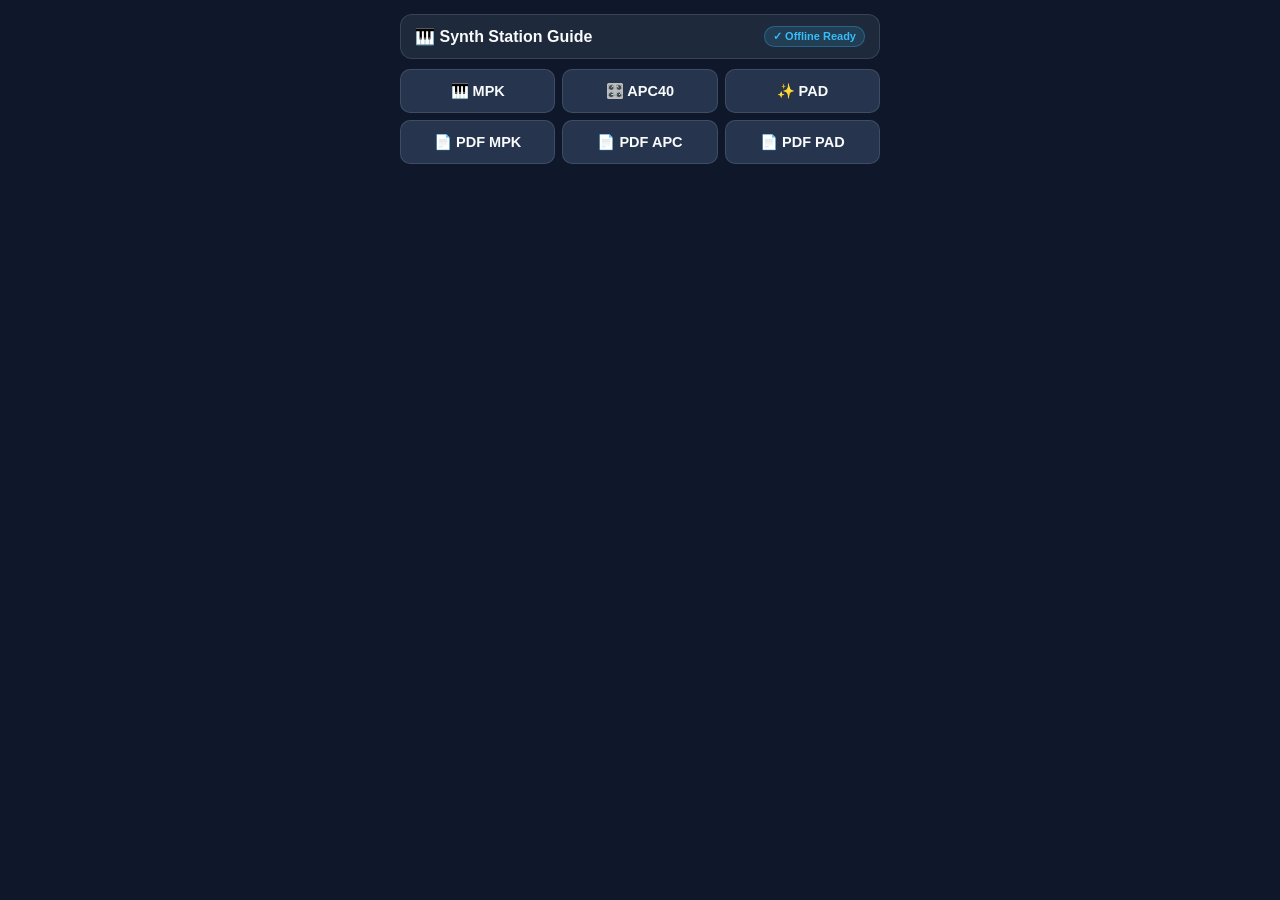
==== manual/index.html @ 64d67d26 "feat(manual): add offline-ready Telegram Mini-App & PWA guide with 3 instrument PDFs" ====
<!DOCTYPE html>
<html lang="en">
<head>
  <meta charset="UTF-8">
  <meta name="viewport" content="width=device-width, initial-scale=1.0, maximum-scale=1.0, user-scalable=no">
  <meta name="theme-color" content="#0f172a">
  <meta name="apple-mobile-web-app-capable" content="yes">
  <meta name="apple-mobile-web-app-status-bar-style" content="black-translucent">
  <title>Synth Station Guide (MPK · APC40 · PAD)</title>
  <link rel="manifest" href="./manifest.json">
  <link rel="icon" href="../favicon.svg" type="image/svg+xml">
  <script src="https://telegram.org/js/telegram-web-app.js" async></script>
  <style>
    :root {
      --bg: #0f172a;
      --card: #1e293b;
      --btn: #26354d;
      --btn-hover: #334155;
      --btn-border: rgba(148, 163, 184, 0.22);
      --text: #f8fafc;
      --muted: #94a3b8;
      --accent: #38bdf8;
    }
    * { box-sizing: border-box; -webkit-tap-highlight-color: transparent; }
    body {
      margin: 0;
      padding: 14px 12px 28px;
      font-family: -apple-system, BlinkMacSystemFont, "Segoe UI", Roboto, Helvetica, Arial, sans-serif;
      background: var(--bg);
      color: var(--text);
      min-height: 100vh;
    }
    .wrap {
      max-width: 480px;
      margin: 0 auto;
    }
    .topbar {
      display: flex;
      align-items: center;
      justify-content: space-between;
      background: var(--card);
      border: 1px solid var(--btn-border);
      border-radius: 12px;
      padding: 11px 14px;
      margin-bottom: 10px;
    }
    .title {
      font-size: 16px;
      font-weight: 700;
      line-height: 1.25;
    }
    .pill {
      font-size: 11px;
      font-weight: 600;
      padding: 3px 8px;
      border-radius: 999px;
      background: rgba(56, 189, 248, 0.14);
      color: var(--accent);
      border: 1px solid rgba(56, 189, 248, 0.3);
      white-space: nowrap;
    }
    .grid-1 {
      display: flex;
      flex-direction: column;
      gap: 7px;
    }
    .grid-2 {
      display: grid;
      grid-template-columns: 1fr 1fr;
      gap: 7px;
    }
    .grid-3 {
      display: grid;
      grid-template-columns: 1fr 1fr 1fr;
      gap: 7px;
    }
    .tg-btn {
      appearance: none;
      width: 100%;
      background: var(--btn);
      color: var(--text);
      border: 1px solid var(--btn-border);
      border-radius: 10px;
      padding: 12px 13px;
      font-size: 14.5px;
      font-weight: 600;
      text-align: center;
      cursor: pointer;
      text-decoration: none;
      display: flex;
      align-items: center;
      justify-content: center;
      line-height: 1.25;
      transition: background 0.12s ease, transform 0.06s ease;
    }
    .grid-1 .tg-btn {
      justify-content: flex-start;
      text-align: left;
    }
    .tg-btn:active {
      background: var(--btn-hover);
      transform: scale(0.99);
    }
    .tg-btn.back {
      margin-top: 8px;
      background: rgba(30, 41, 59, 0.85);
      color: var(--muted);
      justify-content: center;
      text-align: center;
    }
    .modal-backdrop {
      position: fixed;
      inset: 0;
      background: rgba(2, 6, 23, 0.72);
      display: none;
      align-items: center;
      justify-content: center;
      padding: 18px;
      z-index: 100;
    }
    .modal-backdrop.open { display: flex; }
    .modal {
      background: var(--card);
      border: 1px solid rgba(148, 163, 184, 0.32);
      border-radius: 14px;
      max-width: 380px;
      width: 100%;
      padding: 16px 16px 13px;
      box-shadow: 0 18px 40px rgba(0, 0, 0, 0.55);
    }
    .modal-body {
      white-space: pre-line;
      font-size: 14.5px;
      line-height: 1.45;
      color: var(--text);
      margin-bottom: 14px;
    }
    .modal-ok {
      width: 100%;
      background: rgba(56, 189, 248, 0.18);
      color: var(--accent);
      border: 1px solid rgba(56, 189, 248, 0.38);
      border-radius: 9px;
      padding: 10px;
      font-size: 14.5px;
      font-weight: 700;
      cursor: pointer;
    }
  </style>
</head>
<body>
  <div class="wrap">
    <div class="topbar">
      <div class="title" id="page-title">🎹 Synth Hub</div>
      <div class="pill" id="offline-pill">Offline App</div>
    </div>
    <div id="btn-container"></div>
    <div id="back-container"></div>
  </div>

  <div class="modal-backdrop" id="modal-backdrop" onclick="closeModal()">
    <div class="modal" onclick="event.stopPropagation()">
      <div class="modal-body" id="modal-body"></div>
      <button class="modal-ok" onclick="closeModal()">OK</button>
    </div>
  </div>

  <script>
    let MENUS = {};
    let currentPage = "synth_hub";

    function showPopup(text) {
      const tg = window.Telegram && window.Telegram.WebApp;
      if (tg && typeof tg.showAlert === "function" && tg.initData) {
        try { tg.showAlert(text); return; } catch (_) {}
      }
      document.getElementById("modal-body").textContent = text;
      document.getElementById("modal-backdrop").classList.add("open");
    }

    function closeModal() {
      document.getElementById("modal-backdrop").classList.remove("open");
    }

    function render(pageId, pushHash = true) {
      const page = MENUS[pageId] || MENUS["synth_hub"];
      if (!page) return;
      currentPage = pageId;
      if (pushHash) history.replaceState(null, "", "#" + pageId);

      document.getElementById("page-title").innerHTML = page.title;
      const box = document.getElementById("btn-container");
      box.className = page.layout === "3col" ? "grid-3" : (page.layout === "2col" ? "grid-2" : "grid-1");
      box.innerHTML = "";

      (page.items || []).forEach((it) => {
        if (it.pdf) {
          const a = document.createElement("a");
          a.className = "tg-btn";
          a.href = it.pdf;
          a.target = "_blank";
          a.rel = "noopener";
          a.textContent = it.label;
          box.appendChild(a);
          return;
        }
        const b = document.createElement("button");
        b.className = "tg-btn";
        b.textContent = it.label;
        b.onclick = () => {
          if (it.popup) showPopup(it.popup);
          else if (it.goto) render(it.goto);
        };
        box.appendChild(b);
      });

      const backBox = document.getElementById("back-container");
      backBox.innerHTML = "";
      if (page.back && MENUS[page.back]) {
        const backBtn = document.createElement("button");
        backBtn.className = "tg-btn back";
        backBtn.textContent = page.back_label || "🔙 Back";
        backBtn.onclick = () => render(page.back);
        backBox.appendChild(backBtn);
      }
    }

    fetch("./menus.json")
      .then((r) => r.json())
      .then((data) => {
        MENUS = data;
        const hash = (location.hash || "").replace(/^#/, "");
        render(MENUS[hash] ? hash : "synth_hub", false);
      });

    window.addEventListener("hashchange", () => {
      const hash = (location.hash || "").replace(/^#/, "");
      if (MENUS[hash] && hash !== currentPage) render(hash, false);
    });

    if ("serviceWorker" in navigator) {
      navigator.serviceWorker.register("./sw.js").then(() => {
        document.getElementById("offline-pill").textContent = "✓ Offline Ready";
      }).catch(() => {});
    }

    window.addEventListener("load", () => {
      if (window.Telegram && window.Telegram.WebApp) {
        try { window.Telegram.WebApp.ready(); window.Telegram.WebApp.expand(); } catch (_) {}
      }
    });
  </script>
</body>
</html>
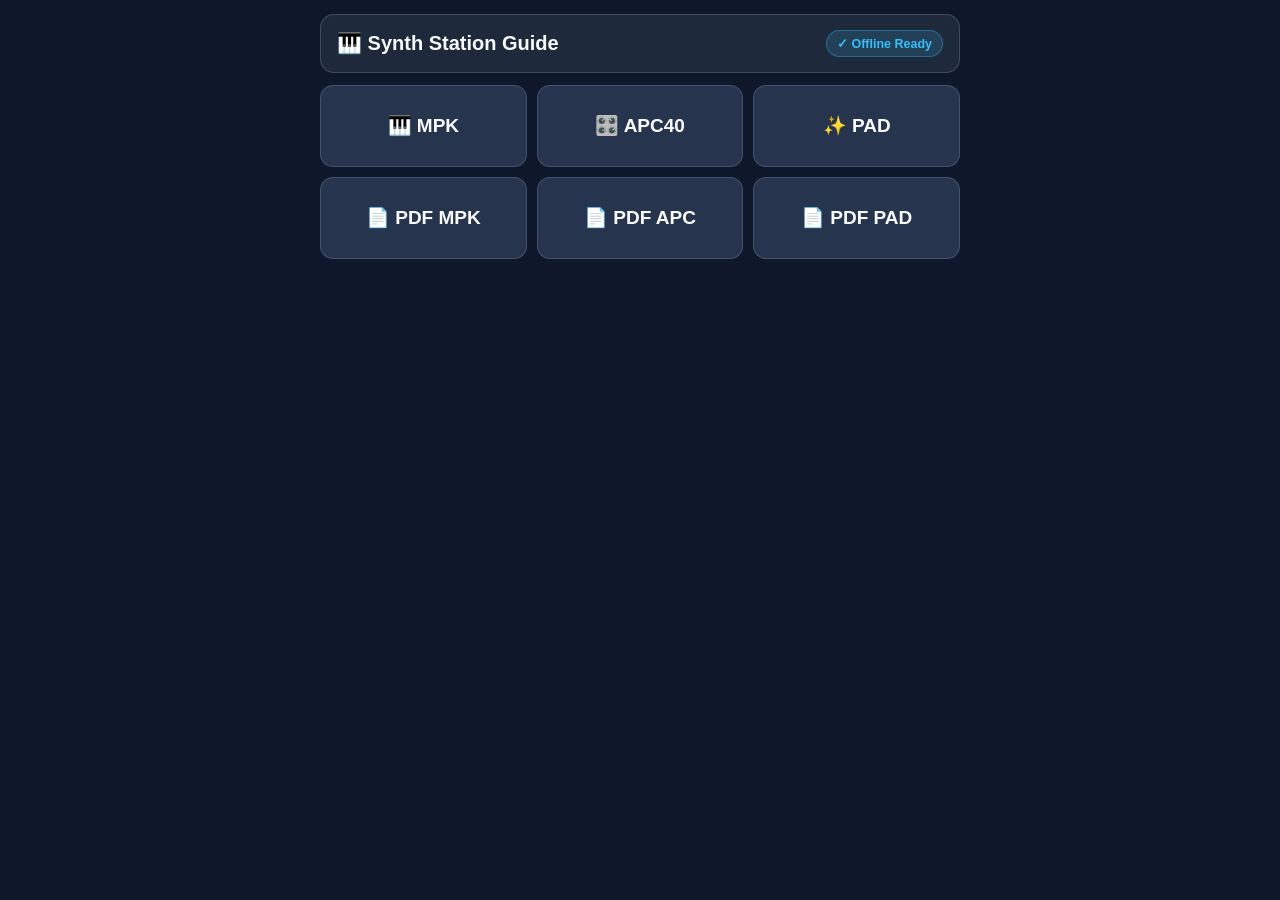
==== commit 3366bcc6: "style(manual): make offline Mini-App buttons, headers, and modals much larger (v3)" ====
--- a/manual/index.html
+++ b/manual/index.html
@@ -16,94 +16,110 @@
       --card: #1e293b;
       --btn: #26354d;
       --btn-hover: #334155;
-      --btn-border: rgba(148, 163, 184, 0.22);
+      --btn-border: rgba(148, 163, 184, 0.28);
       --text: #f8fafc;
-      --muted: #94a3b8;
+      --muted: #cbd5e1;
       --accent: #38bdf8;
     }
     * { box-sizing: border-box; -webkit-tap-highlight-color: transparent; }
     body {
       margin: 0;
-      padding: 14px 12px 28px;
+      padding: 14px 12px 34px;
       font-family: -apple-system, BlinkMacSystemFont, "Segoe UI", Roboto, Helvetica, Arial, sans-serif;
       background: var(--bg);
       color: var(--text);
       min-height: 100vh;
     }
     .wrap {
-      max-width: 480px;
+      max-width: 640px;
       margin: 0 auto;
     }
     .topbar {
       display: flex;
       align-items: center;
       justify-content: space-between;
+      gap: 10px;
       background: var(--card);
       border: 1px solid var(--btn-border);
-      border-radius: 12px;
-      padding: 11px 14px;
-      margin-bottom: 10px;
+      border-radius: 14px;
+      padding: 15px 16px;
+      margin-bottom: 12px;
     }
     .title {
-      font-size: 16px;
+      font-size: 20px;
+      font-weight: 800;
+      line-height: 1.25;
+    }
+    .pill {
+      font-size: 12.5px;
       font-weight: 700;
-      line-height: 1.25;
-    }
-    .pill {
-      font-size: 11px;
-      font-weight: 600;
-      padding: 3px 8px;
+      padding: 5px 10px;
       border-radius: 999px;
-      background: rgba(56, 189, 248, 0.14);
+      background: rgba(56, 189, 248, 0.16);
       color: var(--accent);
-      border: 1px solid rgba(56, 189, 248, 0.3);
+      border: 1px solid rgba(56, 189, 248, 0.35);
       white-space: nowrap;
     }
     .grid-1 {
       display: flex;
       flex-direction: column;
-      gap: 7px;
+      gap: 10px;
     }
     .grid-2 {
       display: grid;
       grid-template-columns: 1fr 1fr;
-      gap: 7px;
+      gap: 10px;
     }
     .grid-3 {
       display: grid;
       grid-template-columns: 1fr 1fr 1fr;
-      gap: 7px;
+      gap: 10px;
     }
     .tg-btn {
       appearance: none;
       width: 100%;
+      min-height: 62px;
       background: var(--btn);
       color: var(--text);
-      border: 1px solid var(--btn-border);
-      border-radius: 10px;
-      padding: 12px 13px;
-      font-size: 14.5px;
-      font-weight: 600;
+      border: 1.5px solid var(--btn-border);
+      border-radius: 13px;
+      padding: 17px 16px;
+      font-size: 18px;
+      font-weight: 700;
       text-align: center;
       cursor: pointer;
       text-decoration: none;
       display: flex;
       align-items: center;
       justify-content: center;
-      line-height: 1.25;
+      line-height: 1.3;
       transition: background 0.12s ease, transform 0.06s ease;
+    }
+    .grid-3 .tg-btn {
+      min-height: 82px;
+      font-size: 19px;
+      padding: 18px 10px;
+    }
+    .grid-2 .tg-btn {
+      min-height: 68px;
+      font-size: 18px;
+      padding: 17px 12px;
     }
     .grid-1 .tg-btn {
       justify-content: flex-start;
       text-align: left;
+      font-size: 17.5px;
+      padding: 17px 18px;
     }
     .tg-btn:active {
       background: var(--btn-hover);
-      transform: scale(0.99);
+      transform: scale(0.985);
     }
     .tg-btn.back {
-      margin-top: 8px;
-      background: rgba(30, 41, 59, 0.85);
+      margin-top: 12px;
+      min-height: 60px;
+      font-size: 18px;
+      background: rgba(30, 41, 59, 0.92);
       color: var(--muted);
       justify-content: center;
       text-align: center;
@@ -111,7 +127,7 @@
     .modal-backdrop {
       position: fixed;
       inset: 0;
-      background: rgba(2, 6, 23, 0.72);
+      background: rgba(2, 6, 23, 0.78);
       display: none;
       align-items: center;
       justify-content: center;
@@ -121,29 +137,30 @@
     .modal-backdrop.open { display: flex; }
     .modal {
       background: var(--card);
-      border: 1px solid rgba(148, 163, 184, 0.32);
-      border-radius: 14px;
-      max-width: 380px;
+      border: 1.5px solid rgba(148, 163, 184, 0.36);
+      border-radius: 16px;
+      max-width: 460px;
       width: 100%;
-      padding: 16px 16px 13px;
-      box-shadow: 0 18px 40px rgba(0, 0, 0, 0.55);
+      padding: 20px 20px 16px;
+      box-shadow: 0 20px 45px rgba(0, 0, 0, 0.6);
     }
     .modal-body {
       white-space: pre-line;
-      font-size: 14.5px;
-      line-height: 1.45;
+      font-size: 17.5px;
+      line-height: 1.5;
       color: var(--text);
-      margin-bottom: 14px;
+      margin-bottom: 18px;
     }
     .modal-ok {
       width: 100%;
-      background: rgba(56, 189, 248, 0.18);
+      min-height: 54px;
+      background: rgba(56, 189, 248, 0.2);
       color: var(--accent);
-      border: 1px solid rgba(56, 189, 248, 0.38);
-      border-radius: 9px;
-      padding: 10px;
-      font-size: 14.5px;
-      font-weight: 700;
+      border: 1.5px solid rgba(56, 189, 248, 0.42);
+      border-radius: 12px;
+      padding: 13px;
+      font-size: 18px;
+      font-weight: 800;
       cursor: pointer;
     }
   </style>
@@ -170,10 +187,6 @@
     let currentPage = "synth_hub";
 
     function showPopup(text) {
-      const tg = window.Telegram && window.Telegram.WebApp;
-      if (tg && typeof tg.showAlert === "function" && tg.initData) {
-        try { tg.showAlert(text); return; } catch (_) {}
-      }
       document.getElementById("modal-body").textContent = text;
       document.getElementById("modal-backdrop").classList.add("open");
     }
